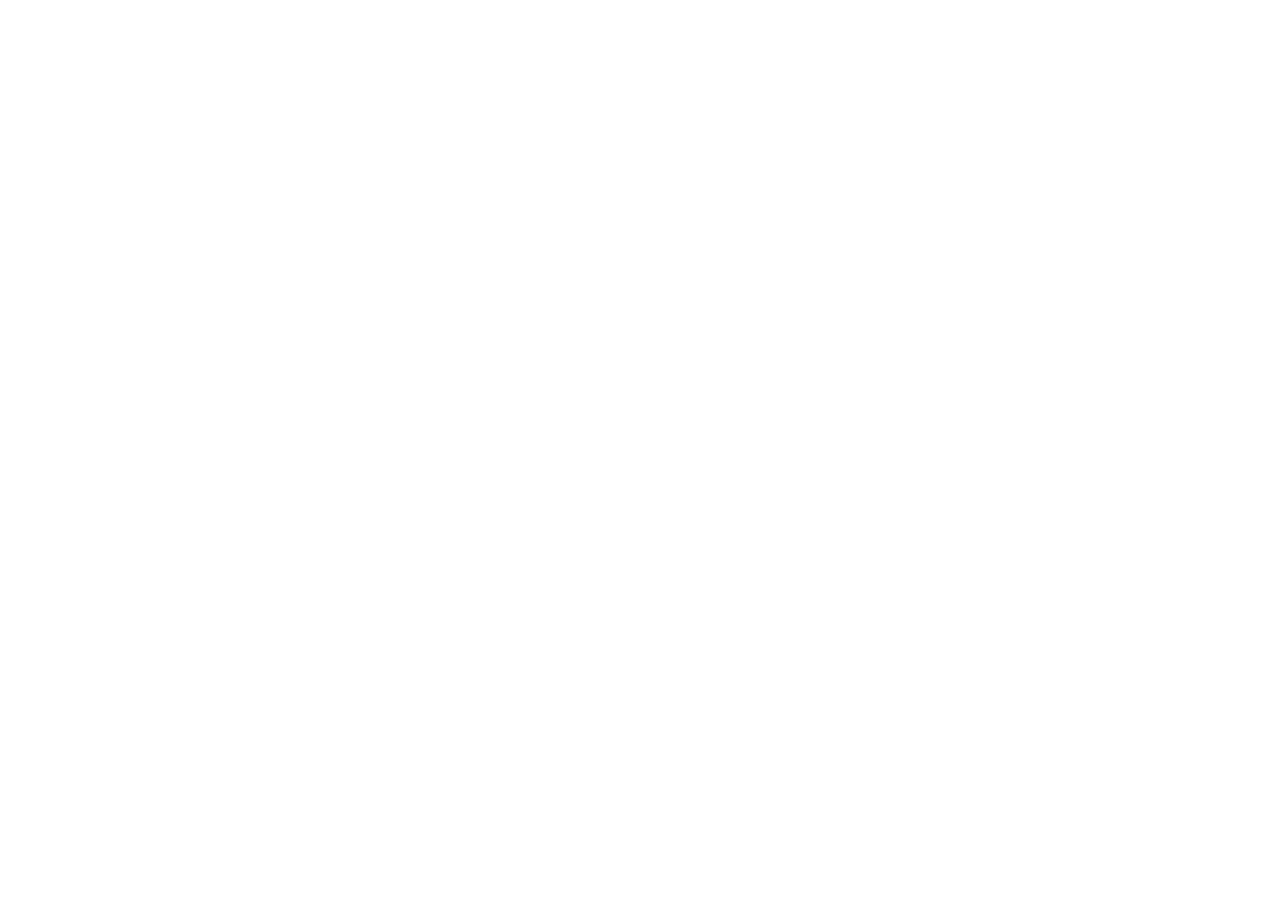
==== index.html @ 1fd28c5c "Add files via upload" ====
<!DOCTYPE html>
<html lang="en">
<head>
  <meta charset="UTF-8" />
  <meta name="viewport" content="width=device-width, initial-scale=1.0" />
  <title>BIDAMAX Admin</title>
  <link rel="stylesheet" href="css/style.css" />
</head>
<body>
  <div id="app"></div>
  <script src="js/app.js"></script>
</body>
</html>
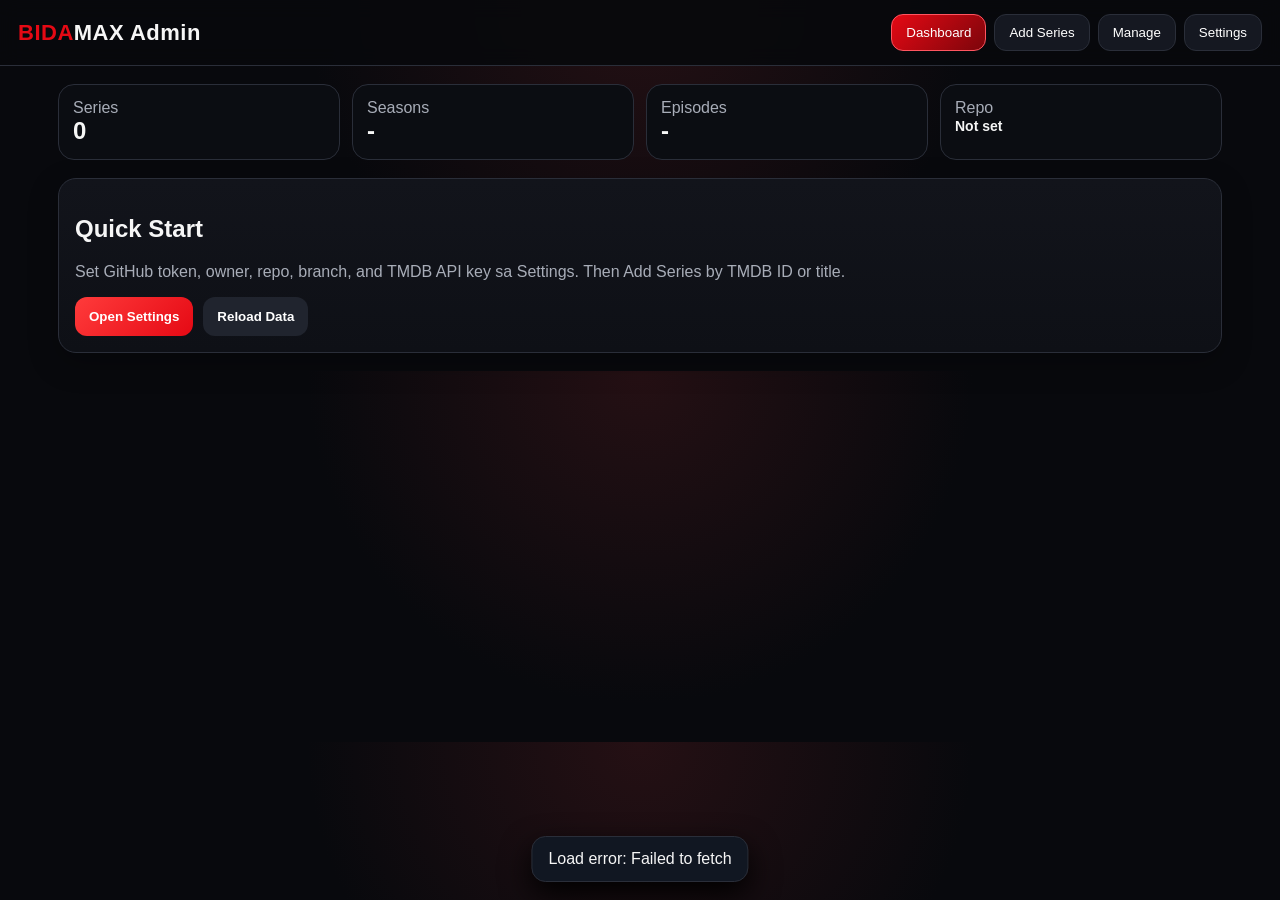
==== commit c1b9fc89: "Add files via upload" ====
--- a/index.html
+++ b/index.html
@@ -1,13 +1,52 @@
 <!DOCTYPE html>
 <html lang="en">
 <head>
-  <meta charset="UTF-8" />
-  <meta name="viewport" content="width=device-width, initial-scale=1.0" />
-  <title>BIDAMAX Admin</title>
-  <link rel="stylesheet" href="css/style.css" />
+<meta charset="UTF-8" />
+<meta name="viewport" content="width=device-width, initial-scale=1.0" />
+<title>BIDAMAX GitHub Admin</title>
+<style>
+:root{--bg:#08090d;--card:#12141b;--card2:#191c25;--red:#e50914;--red2:#ff3b3b;--text:#f6f6f6;--muted:#a8adb8;--line:#2a2e39;--ok:#22c55e;--warn:#f59e0b}*{box-sizing:border-box}body{margin:0;background:radial-gradient(circle at top,#251014,#08090d 45%);color:var(--text);font-family:Arial,Helvetica,sans-serif}.wrap{max-width:1200px;margin:auto;padding:18px}.top{display:flex;gap:12px;align-items:center;justify-content:space-between;position:sticky;top:0;background:rgba(8,9,13,.92);backdrop-filter:blur(10px);z-index:5;padding:14px 18px;border-bottom:1px solid var(--line)}.brand{font-size:22px;font-weight:900;letter-spacing:.5px}.brand span{color:var(--red)}.tabs{display:flex;gap:8px;flex-wrap:wrap}.tab{background:#151821;color:#fff;border:1px solid var(--line);padding:10px 14px;border-radius:12px;cursor:pointer}.tab.active{background:linear-gradient(135deg,var(--red),#7c050b);border-color:#ff5560}.grid{display:grid;grid-template-columns:repeat(12,1fr);gap:14px}.card{background:linear-gradient(180deg,var(--card),#0e1016);border:1px solid var(--line);border-radius:18px;padding:16px;box-shadow:0 10px 30px rgba(0,0,0,.25)}.col-4{grid-column:span 4}.col-6{grid-column:span 6}.col-8{grid-column:span 8}.col-12{grid-column:span 12}label{display:block;margin:10px 0 6px;color:var(--muted);font-size:13px}input,textarea,select{width:100%;background:#0b0d12;color:#fff;border:1px solid var(--line);border-radius:12px;padding:12px;outline:none}textarea{min-height:90px;resize:vertical}.btn{border:0;border-radius:12px;background:linear-gradient(135deg,var(--red2),var(--red));color:white;padding:12px 14px;font-weight:800;cursor:pointer}.btn.secondary{background:#20242e}.btn.ok{background:linear-gradient(135deg,#22c55e,#15803d)}.btn.warn{background:linear-gradient(135deg,#f59e0b,#b45309)}.btn:disabled{opacity:.45}.row{display:flex;gap:10px;align-items:center;flex-wrap:wrap}.stats{display:grid;grid-template-columns:repeat(4,1fr);gap:12px}.stat{background:#0b0d12;border:1px solid var(--line);border-radius:16px;padding:14px}.stat b{font-size:24px}.muted{color:var(--muted)}.list{display:grid;gap:10px;max-height:520px;overflow:auto;padding-right:4px}.item{display:flex;gap:12px;background:#0b0d12;border:1px solid var(--line);border-radius:14px;padding:10px;align-items:center}.poster{width:54px;height:76px;background:#222;border-radius:10px;object-fit:cover}.grow{flex:1}.pill{font-size:12px;color:#fff;background:#2a2e39;padding:5px 8px;border-radius:99px}.episode{display:grid;grid-template-columns:80px 1fr;gap:10px;background:#0b0d12;border:1px solid var(--line);border-radius:14px;padding:10px;margin:8px 0}.hidden{display:none!important}.toast{position:fixed;bottom:18px;left:50%;transform:translateX(-50%);background:#111722;border:1px solid var(--line);padding:13px 16px;border-radius:14px;box-shadow:0 12px 30px #000;z-index:99;display:none}.small{font-size:12px}.hr{height:1px;background:var(--line);margin:14px 0}.preview{display:flex;gap:14px;align-items:flex-start}.preview img{width:110px;border-radius:14px;background:#222}.code{font-family:monospace;background:#0b0d12;border:1px solid var(--line);padding:10px;border-radius:10px;white-space:pre-wrap;max-height:260px;overflow:auto}@media(max-width:800px){.grid{grid-template-columns:1fr}.col-4,.col-6,.col-8,.col-12{grid-column:span 1}.stats{grid-template-columns:repeat(2,1fr)}.top{display:block}.tabs{margin-top:10px}.preview{display:block}.preview img{width:100%;max-width:180px;margin-bottom:10px}.episode{grid-template-columns:1fr}.item{align-items:flex-start}.poster{width:48px;height:68px}}
+</style>
 </head>
 <body>
-  <div id="app"></div>
-  <script src="js/app.js"></script>
+<div class="top"><div class="brand"><span>BIDA</span>MAX Admin</div><div class="tabs"><button class="tab active" data-page="dashboard">Dashboard</button><button class="tab" data-page="add">Add Series</button><button class="tab" data-page="manage">Manage</button><button class="tab" data-page="settings">Settings</button></div></div>
+<div class="wrap">
+<section id="dashboard" class="page"><div class="stats"><div class="stat"><div class="muted">Series</div><b id="statSeries">0</b></div><div class="stat"><div class="muted">Seasons</div><b id="statSeasons">0</b></div><div class="stat"><div class="muted">Episodes</div><b id="statEpisodes">0</b></div><div class="stat"><div class="muted">Repo</div><b id="statRepo" style="font-size:14px">Not set</b></div></div><br><div class="card"><h2>Quick Start</h2><p class="muted">Set GitHub token, owner, repo, branch, and TMDB API key sa Settings. Then Add Series by TMDB ID or title.</p><div class="row"><button class="btn" onclick="showPage('settings')">Open Settings</button><button class="btn secondary" onclick="loadAllData()">Reload Data</button></div></div></section>
+<section id="settings" class="page hidden"><div class="grid"><div class="card col-6"><h2>GitHub Settings</h2><label>GitHub Token</label><input id="ghToken" type="password" placeholder="ghp_..."/><label>Owner / Username</label><input id="ghOwner" placeholder="missnapokita"/><label>Repository</label><input id="ghRepo" placeholder="bidamax-data"/><label>Branch</label><input id="ghBranch" value="main"/><label>Database folder</label><input id="dbFolder" value="database"/><div class="row" style="margin-top:12px"><button class="btn ok" onclick="saveSettings()">Save Settings</button><button class="btn secondary" onclick="testGitHub()">Test GitHub</button></div><p class="muted small">Token is saved only in your browser localStorage.</p></div><div class="card col-6"><h2>TMDB Settings</h2><label>TMDB API Key</label><input id="tmdbKey" type="password" placeholder="TMDB API Key"/><label>Language</label><input id="tmdbLang" value="en-US"/><button class="btn ok" style="margin-top:12px" onclick="saveSettings()">Save TMDB</button><div class="hr"></div><h3>GitHub JSON paths</h3><div class="code" id="pathsBox"></div></div></div></section>
+<section id="add" class="page hidden"><div class="grid"><div class="card col-4"><h2>Add/Search Series</h2><label>Search by TMDB ID or Title</label><input id="searchInput" placeholder="1396 or Goblin"/><div class="row" style="margin-top:12px"><button class="btn" onclick="searchOrFetchSeries()">Search</button><button class="btn secondary" onclick="clearAdd()">Clear</button></div><div class="hr"></div><div id="searchResults" class="list"></div></div><div class="card col-8"><h2>Preview</h2><div id="seriesPreview" class="muted">No series selected.</div><div class="hr"></div><div class="row"><button id="btnGenerate" class="btn ok" disabled onclick="generateAndSave()">Generate Seasons + Episodes & Save</button><button id="btnOnlyPreview" class="btn secondary" disabled onclick="renderGeneratedJson()">Preview JSON</button></div><div id="generatedBox" class="code hidden"></div></div></div></section>
+<section id="manage" class="page hidden"><div class="grid"><div class="card col-4"><h2>Series Manager</h2><input id="manageSearch" placeholder="Search local series..." oninput="renderSeriesList()"/><br><br><button class="btn secondary" onclick="loadAllData()">Reload from GitHub</button><div class="hr"></div><div id="seriesList" class="list"></div></div><div class="card col-8"><h2>Episode Editor</h2><div id="editorBox" class="muted">Select a series.</div></div></div></section>
+</div><div id="toast" class="toast"></div>
+<script>
+const IMG='https://image.tmdb.org/t/p/w500';let settings={},series=[],currentSeries=null,currentSeasons=[],currentEpisodes=[],editingSeries=null,editingEpisodes=[];
+function $(id){return document.getElementById(id)}function toast(m){let t=$('toast');t.textContent=m;t.style.display='block';setTimeout(()=>t.style.display='none',3500)}
+function showPage(p){document.querySelectorAll('.page').forEach(x=>x.classList.add('hidden'));$(p).classList.remove('hidden');document.querySelectorAll('.tab').forEach(x=>x.classList.toggle('active',x.dataset.page==p));if(p==='manage')renderSeriesList();updateStats()}
+document.querySelectorAll('.tab').forEach(b=>b.onclick=()=>showPage(b.dataset.page));
+function loadSettings(){settings=JSON.parse(localStorage.getItem('bidamaxAdminSettings')||'{}');$('ghToken').value=settings.token||'';$('ghOwner').value=settings.owner||'';$('ghRepo').value=settings.repo||'';$('ghBranch').value=settings.branch||'main';$('dbFolder').value=settings.folder||'database';$('tmdbKey').value=settings.tmdb||'';$('tmdbLang').value=settings.lang||'en-US';updatePaths()}
+function saveSettings(){settings={token:$('ghToken').value.trim(),owner:$('ghOwner').value.trim(),repo:$('ghRepo').value.trim(),branch:$('ghBranch').value.trim()||'main',folder:$('dbFolder').value.trim()||'database',tmdb:$('tmdbKey').value.trim(),lang:$('tmdbLang').value.trim()||'en-US'};localStorage.setItem('bidamaxAdminSettings',JSON.stringify(settings));updatePaths();updateStats();toast('Settings saved')}
+function updatePaths(){let f=$('dbFolder').value||'database';$('pathsBox').textContent=`${f}/series.json\n${f}/seasons/{tmdb_id}.json\n${f}/episodes/{tmdb_id}.json`}
+function rawPath(path){return `https://raw.githubusercontent.com/${settings.owner}/${settings.repo}/${settings.branch}/${path}`}function apiPath(path){return `https://api.github.com/repos/${settings.owner}/${settings.repo}/contents/${path}`}
+async function ghGet(path){let r=await fetch(apiPath(path)+`?ref=${settings.branch}`,{headers:{Authorization:`token ${settings.token}`,Accept:'application/vnd.github+json'}});if(r.status===404)return null;if(!r.ok)throw new Error(await r.text());let j=await r.json();let text=decodeURIComponent(escape(atob(j.content.replace(/\n/g,''))));return {sha:j.sha,text,json:JSON.parse(text)}}
+async function ghPut(path,obj,msg){let existing=await ghGet(path).catch(e=>null);let content=btoa(unescape(encodeURIComponent(JSON.stringify(obj,null,2))));let body={message:msg,content,branch:settings.branch};if(existing&&existing.sha)body.sha=existing.sha;let r=await fetch(apiPath(path),{method:'PUT',headers:{Authorization:`token ${settings.token}`,Accept:'application/vnd.github+json'},body:JSON.stringify(body)});if(!r.ok)throw new Error(await r.text());return r.json()}
+async function testGitHub(){try{saveSettings();let r=await fetch(`https://api.github.com/repos/${settings.owner}/${settings.repo}`,{headers:{Authorization:`token ${settings.token}`}});if(!r.ok)throw new Error(await r.text());toast('GitHub connected')}catch(e){toast('GitHub error: '+e.message)}}
+async function loadAllData(){try{saveSettings();let path=`${settings.folder}/series.json`;let data=await ghGet(path);series=data?data.json:[];if(!Array.isArray(series))series=[];toast('Loaded '+series.length+' series');renderSeriesList();updateStats()}catch(e){toast('Load error: '+e.message)}}
+function updateStats(){let repo=(settings.owner&&settings.repo)?settings.owner+'/'+settings.repo:'Not set';$('statRepo').textContent=repo;$('statSeries').textContent=series.length||0;$('statSeasons').textContent='-';$('statEpisodes').textContent='-'}
+async function tmdb(url){if(!settings.tmdb)throw new Error('Missing TMDB API key');let sep=url.includes('?')?'&':'?';let r=await fetch(`https://api.themoviedb.org/3${url}${sep}api_key=${settings.tmdb}&language=${settings.lang||'en-US'}`);let j=await r.json();if(!r.ok||j.success===false)throw new Error(j.status_message||'TMDB error');return j}
+async function searchOrFetchSeries(){try{saveSettings();let q=$('searchInput').value.trim();if(!q)return toast('Enter TMDB ID or title');$('searchResults').innerHTML='<div class="muted">Loading...</div>';if(/^\d+$/.test(q)){let d=await tmdb(`/tv/${q}?append_to_response=images,videos`);selectSeries(d);$('searchResults').innerHTML=''}else{let s=await tmdb(`/search/tv?query=${encodeURIComponent(q)}`);$('searchResults').innerHTML='';(s.results||[]).slice(0,10).forEach(x=>{let div=document.createElement('div');div.className='item';div.innerHTML=`<img class="poster" src="${x.poster_path?IMG+x.poster_path:''}"><div class="grow"><b>${x.name||x.original_name}</b><div class="muted small">${(x.first_air_date||'').slice(0,4)} • ID ${x.id}</div></div><button class="btn secondary">Select</button>`;div.querySelector('button').onclick=async()=>selectSeries(await tmdb(`/tv/${x.id}?append_to_response=images,videos`));$('searchResults').appendChild(div)})}}catch(e){toast(e.message);$('searchResults').innerHTML=''}}
+function logoFrom(d){try{let logos=(d.images&&d.images.logos)||[];let en=logos.find(l=>l.iso_639_1==='en'&&l.file_path&&!l.file_path.includes('.svg'))||logos.find(l=>l.file_path&&!l.file_path.includes('.svg'));return en?en.file_path:'n/a'}catch(e){return 'n/a'}}
+function trailerFrom(d){let res=(d.videos&&d.videos.results)||[];let t=res.find(v=>v.type==='Trailer'&&v.site==='YouTube')||res.find(v=>v.site==='YouTube');return t?t.key:'n/a'}
+function mapSeries(d){let year=(d.last_air_date||d.first_air_date||'').slice(0,4)||'n/a';return {id:String(d.id),tmdbID:String(d.id),title:d.name||d.original_name||'n/a',Title:d.name||d.original_name||'n/a',year,Year:year,vote:String(d.vote_average??'n/a'),Vote:String(d.vote_average??'n/a'),language:d.original_language||'n/a',Language:d.original_language||'n/a',genres:(d.genres||[]).map(g=>g.name),Genres:(d.genres||[]).map(g=>g.name),overview:d.overview||'n/a',Overview:d.overview||'n/a',poster:d.poster_path||'n/a',Poster:d.poster_path||'n/a',backdrop:d.backdrop_path||'n/a',Backdrop:d.backdrop_path||'n/a',logo:logoFrom(d),Logo:logoFrom(d),runtime:String((d.episode_run_time&&d.episode_run_time[0])||'n/a'),status:d.status||'n/a',SeriesStatus:d.status||'n/a',season_count:d.number_of_seasons||0,NumberOfSeasons:String(d.number_of_seasons||0),episode_count:d.number_of_episodes||0,NumberOfEpisodes:String(d.number_of_episodes||0),trailer:trailerFrom(d),Trailer:trailerFrom(d),adult:String(d.adult||false),Adult:String(d.adult||false),tagline:d.tagline||'',Tagline:d.tagline||'',tags:'',Tags:''}}
+function mapSeasons(d){return (d.seasons||[]).filter(s=>s.season_number!==0).map(s=>({series_id:String(d.id),season:s.season_number,season_number:String(s.season_number),title:s.name||`Season ${s.season_number}`,name:s.name||`Season ${s.season_number}`,overview:s.overview||'',poster:s.poster_path||'n/a',poster_path:s.poster_path||'n/a',episode_count:String(s.episode_count||0),air_date:s.air_date||'n/a'}))}
+async function selectSeries(d){currentSeries=mapSeries(d);currentSeasons=mapSeasons(d);currentEpisodes=[];$('btnGenerate').disabled=false;$('btnOnlyPreview').disabled=false;$('seriesPreview').innerHTML=`<div class="preview"><img src="${currentSeries.poster!='n/a'?IMG+currentSeries.poster:''}"><div><h2>${currentSeries.title}</h2><p class="muted">${currentSeries.year} • ${currentSeries.genres.join(', ')} • ${currentSeries.season_count} seasons • ${currentSeries.episode_count} episodes</p><p>${currentSeries.overview}</p><span class="pill">TMDB ${currentSeries.id}</span></div></div>`;toast('Selected '+currentSeries.title)}
+async function generateEpisodes(tmdbid,seasons){let all=[];for(const s of seasons){let d=await tmdb(`/tv/${tmdbid}/season/${s.season}`);(d.episodes||[]).forEach(ep=>all.push({series_id:String(tmdbid),season:s.season,season_number:String(s.season),episode:ep.episode_number,episode_number:String(ep.episode_number),title:ep.name||`Episode ${ep.episode_number}`,name:ep.name||`Episode ${ep.episode_number}`,overview:ep.overview||'',air_date:ep.air_date||'n/a',poster:ep.still_path||'n/a',still_path:ep.still_path||'n/a',runtime:ep.runtime||'',link:''}))}return all}
+async function renderGeneratedJson(){if(!currentSeries)return;currentEpisodes=await generateEpisodes(currentSeries.id,currentSeasons);$('generatedBox').classList.remove('hidden');$('generatedBox').textContent=JSON.stringify({series:currentSeries,seasons:currentSeasons,episodes:currentEpisodes.slice(0,3),note:'Only first 3 episodes shown'},null,2)}
+async function generateAndSave(){try{if(!currentSeries)return;saveSettings();$('btnGenerate').disabled=true;toast('Generating episodes...');currentEpisodes=await generateEpisodes(currentSeries.id,currentSeasons);let listData=await ghGet(`${settings.folder}/series.json`);let list=listData?listData.json:[];if(!Array.isArray(list))list=[];let idx=list.findIndex(x=>String(x.id||x.tmdbID)==currentSeries.id);if(idx>=0)list[idx]=currentSeries;else list.unshift(currentSeries);await ghPut(`${settings.folder}/series.json`,list,`Add/update ${currentSeries.title}`);await ghPut(`${settings.folder}/seasons/${currentSeries.id}.json`,currentSeasons,`Generate seasons ${currentSeries.title}`);await ghPut(`${settings.folder}/episodes/${currentSeries.id}.json`,currentEpisodes,`Generate episodes ${currentSeries.title}`);series=list;toast('Saved to GitHub: '+currentSeries.title);renderSeriesList();updateStats()}catch(e){toast('Save error: '+e.message)}finally{$('btnGenerate').disabled=false}}
+function clearAdd(){currentSeries=null;currentSeasons=[];currentEpisodes=[];$('seriesPreview').textContent='No series selected.';$('searchResults').innerHTML='';$('searchInput').value='';$('generatedBox').classList.add('hidden');$('btnGenerate').disabled=true;$('btnOnlyPreview').disabled=true}
+function renderSeriesList(){let q=($('manageSearch')?.value||'').toLowerCase();let box=$('seriesList');if(!box)return;box.innerHTML='';series.filter(s=>(s.title||s.Title||'').toLowerCase().includes(q)).forEach(s=>{let div=document.createElement('div');div.className='item';let poster=s.poster||s.Poster;div.innerHTML=`<img class="poster" src="${poster&&poster!='n/a'?IMG+poster:''}"><div class="grow"><b>${s.title||s.Title}</b><div class="muted small">${s.year||s.Year||''} • ${s.id||s.tmdbID}</div></div><button class="btn secondary">Open</button>`;div.querySelector('button').onclick=()=>openEditor(s);box.appendChild(div)})}
+async function openEditor(s){try{editingSeries=s;let eid=String(s.id||s.tmdbID);let ep=await ghGet(`${settings.folder}/episodes/${eid}.json`);editingEpisodes=ep?ep.json:[];renderEpisodeEditor()}catch(e){toast('Open error: '+e.message)}}
+function renderEpisodeEditor(){if(!editingSeries)return;$('editorBox').innerHTML=`<h2>${editingSeries.title||editingSeries.Title}</h2><p class="muted">Edit video links then Save.</p><textarea id="bulkLinks" placeholder="Bulk paste links here, one link per line. It will fill from first episode onward."></textarea><div class="row" style="margin:10px 0"><button class="btn secondary" onclick="applyBulkLinks()">Apply Bulk Links</button><button class="btn ok" onclick="saveEpisodeLinks()">Save Episodes</button></div><div id="episodesEditList"></div>`;let list=$('episodesEditList');editingEpisodes.forEach((e,i)=>{let div=document.createElement('div');div.className='episode';div.innerHTML=`<div><span class="pill">S${e.season||e.season_number} E${e.episode||e.episode_number}</span></div><div><b>${e.title||e.name}</b><p class="muted small">${e.overview||''}</p><input data-i="${i}" value="${e.link||''}" placeholder="Video link"></div>`;list.appendChild(div)});list.querySelectorAll('input').forEach(inp=>inp.oninput=()=>editingEpisodes[Number(inp.dataset.i)].link=inp.value)}
+function applyBulkLinks(){let lines=$('bulkLinks').value.split('\n').map(x=>x.trim()).filter(Boolean);lines.forEach((l,i)=>{if(editingEpisodes[i])editingEpisodes[i].link=l});renderEpisodeEditor();toast('Applied '+lines.length+' links')}
+async function saveEpisodeLinks(){try{let eid=String(editingSeries.id||editingSeries.tmdbID);await ghPut(`${settings.folder}/episodes/${eid}.json`,editingEpisodes,`Update episode links ${editingSeries.title||editingSeries.Title}`);toast('Episode links saved')}catch(e){toast('Save error: '+e.message)}}
+loadSettings();loadAllData().catch(()=>{});
+</script>
 </body>
 </html>
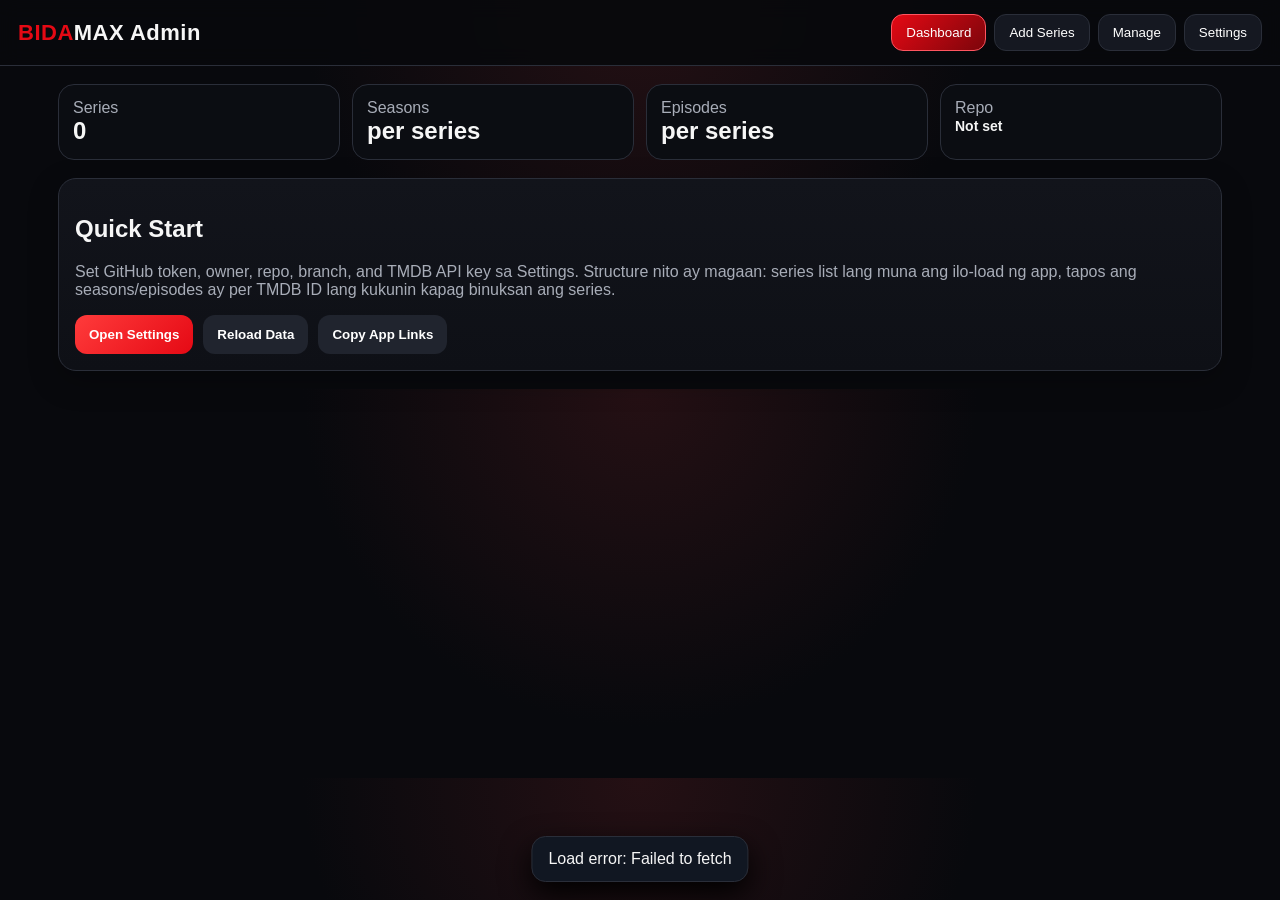
==== commit 466d0783: "Add files via upload" ====
--- a/index.html
+++ b/index.html
@@ -11,8 +11,8 @@
 <body>
 <div class="top"><div class="brand"><span>BIDA</span>MAX Admin</div><div class="tabs"><button class="tab active" data-page="dashboard">Dashboard</button><button class="tab" data-page="add">Add Series</button><button class="tab" data-page="manage">Manage</button><button class="tab" data-page="settings">Settings</button></div></div>
 <div class="wrap">
-<section id="dashboard" class="page"><div class="stats"><div class="stat"><div class="muted">Series</div><b id="statSeries">0</b></div><div class="stat"><div class="muted">Seasons</div><b id="statSeasons">0</b></div><div class="stat"><div class="muted">Episodes</div><b id="statEpisodes">0</b></div><div class="stat"><div class="muted">Repo</div><b id="statRepo" style="font-size:14px">Not set</b></div></div><br><div class="card"><h2>Quick Start</h2><p class="muted">Set GitHub token, owner, repo, branch, and TMDB API key sa Settings. Then Add Series by TMDB ID or title.</p><div class="row"><button class="btn" onclick="showPage('settings')">Open Settings</button><button class="btn secondary" onclick="loadAllData()">Reload Data</button></div></div></section>
-<section id="settings" class="page hidden"><div class="grid"><div class="card col-6"><h2>GitHub Settings</h2><label>GitHub Token</label><input id="ghToken" type="password" placeholder="ghp_..."/><label>Owner / Username</label><input id="ghOwner" placeholder="missnapokita"/><label>Repository</label><input id="ghRepo" placeholder="bidamax-data"/><label>Branch</label><input id="ghBranch" value="main"/><label>Database folder</label><input id="dbFolder" value="database"/><div class="row" style="margin-top:12px"><button class="btn ok" onclick="saveSettings()">Save Settings</button><button class="btn secondary" onclick="testGitHub()">Test GitHub</button></div><p class="muted small">Token is saved only in your browser localStorage.</p></div><div class="card col-6"><h2>TMDB Settings</h2><label>TMDB API Key</label><input id="tmdbKey" type="password" placeholder="TMDB API Key"/><label>Language</label><input id="tmdbLang" value="en-US"/><button class="btn ok" style="margin-top:12px" onclick="saveSettings()">Save TMDB</button><div class="hr"></div><h3>GitHub JSON paths</h3><div class="code" id="pathsBox"></div></div></div></section>
+<section id="dashboard" class="page"><div class="stats"><div class="stat"><div class="muted">Series</div><b id="statSeries">0</b></div><div class="stat"><div class="muted">Seasons</div><b id="statSeasons">0</b></div><div class="stat"><div class="muted">Episodes</div><b id="statEpisodes">0</b></div><div class="stat"><div class="muted">Repo</div><b id="statRepo" style="font-size:14px">Not set</b></div></div><br><div class="card"><h2>Quick Start</h2><p class="muted">Set GitHub token, owner, repo, branch, and TMDB API key sa Settings. Structure nito ay magaan: series list lang muna ang ilo-load ng app, tapos ang seasons/episodes ay per TMDB ID lang kukunin kapag binuksan ang series.</p><div class="row"><button class="btn" onclick="showPage('settings')">Open Settings</button><button class="btn secondary" onclick="loadAllData()">Reload Data</button><button class="btn secondary" onclick="copyAppLinks()">Copy App Links</button></div></div></section>
+<section id="settings" class="page hidden"><div class="grid"><div class="card col-6"><h2>GitHub Settings</h2><label>GitHub Token</label><input id="ghToken" type="password" placeholder="ghp_..."/><label>Owner / Username</label><input id="ghOwner" placeholder="missnapokita"/><label>Repository</label><input id="ghRepo" placeholder="bidamax-data"/><label>Branch</label><input id="ghBranch" value="main"/><label>Database folder</label><input id="dbFolder" value="database"/><div class="row" style="margin-top:12px"><button class="btn ok" onclick="saveSettings()">Save Settings</button><button class="btn secondary" onclick="testGitHub()">Test GitHub</button></div><p class="muted small">Token is saved only in your browser localStorage.</p></div><div class="card col-6"><h2>TMDB Settings</h2><label>TMDB API Key</label><input id="tmdbKey" type="password" placeholder="TMDB API Key"/><label>Language</label><input id="tmdbLang" value="en-US"/><button class="btn ok" style="margin-top:12px" onclick="saveSettings()">Save TMDB</button><div class="hr"></div><h3>GitHub JSON paths</h3><div class="code" id="pathsBox"></div><p class="muted small">Recommended flow: app loads <b>series.json</b> first. Kapag pumili ng series, doon lang kukunin ang <b>seasons/{tmdb_id}.json</b> at <b>episodes/{tmdb_id}.json</b>.</p></div></div></section>
 <section id="add" class="page hidden"><div class="grid"><div class="card col-4"><h2>Add/Search Series</h2><label>Search by TMDB ID or Title</label><input id="searchInput" placeholder="1396 or Goblin"/><div class="row" style="margin-top:12px"><button class="btn" onclick="searchOrFetchSeries()">Search</button><button class="btn secondary" onclick="clearAdd()">Clear</button></div><div class="hr"></div><div id="searchResults" class="list"></div></div><div class="card col-8"><h2>Preview</h2><div id="seriesPreview" class="muted">No series selected.</div><div class="hr"></div><div class="row"><button id="btnGenerate" class="btn ok" disabled onclick="generateAndSave()">Generate Seasons + Episodes & Save</button><button id="btnOnlyPreview" class="btn secondary" disabled onclick="renderGeneratedJson()">Preview JSON</button></div><div id="generatedBox" class="code hidden"></div></div></div></section>
 <section id="manage" class="page hidden"><div class="grid"><div class="card col-4"><h2>Series Manager</h2><input id="manageSearch" placeholder="Search local series..." oninput="renderSeriesList()"/><br><br><button class="btn secondary" onclick="loadAllData()">Reload from GitHub</button><div class="hr"></div><div id="seriesList" class="list"></div></div><div class="card col-8"><h2>Episode Editor</h2><div id="editorBox" class="muted">Select a series.</div></div></div></section>
 </div><div id="toast" class="toast"></div>
@@ -29,7 +29,7 @@
 async function ghPut(path,obj,msg){let existing=await ghGet(path).catch(e=>null);let content=btoa(unescape(encodeURIComponent(JSON.stringify(obj,null,2))));let body={message:msg,content,branch:settings.branch};if(existing&&existing.sha)body.sha=existing.sha;let r=await fetch(apiPath(path),{method:'PUT',headers:{Authorization:`token ${settings.token}`,Accept:'application/vnd.github+json'},body:JSON.stringify(body)});if(!r.ok)throw new Error(await r.text());return r.json()}
 async function testGitHub(){try{saveSettings();let r=await fetch(`https://api.github.com/repos/${settings.owner}/${settings.repo}`,{headers:{Authorization:`token ${settings.token}`}});if(!r.ok)throw new Error(await r.text());toast('GitHub connected')}catch(e){toast('GitHub error: '+e.message)}}
 async function loadAllData(){try{saveSettings();let path=`${settings.folder}/series.json`;let data=await ghGet(path);series=data?data.json:[];if(!Array.isArray(series))series=[];toast('Loaded '+series.length+' series');renderSeriesList();updateStats()}catch(e){toast('Load error: '+e.message)}}
-function updateStats(){let repo=(settings.owner&&settings.repo)?settings.owner+'/'+settings.repo:'Not set';$('statRepo').textContent=repo;$('statSeries').textContent=series.length||0;$('statSeasons').textContent='-';$('statEpisodes').textContent='-'}
+function updateStats(){let repo=(settings.owner&&settings.repo)?settings.owner+'/'+settings.repo:'Not set';$('statRepo').textContent=repo;$('statSeries').textContent=series.length||0;$('statSeasons').textContent='per series';$('statEpisodes').textContent='per series'}
 async function tmdb(url){if(!settings.tmdb)throw new Error('Missing TMDB API key');let sep=url.includes('?')?'&':'?';let r=await fetch(`https://api.themoviedb.org/3${url}${sep}api_key=${settings.tmdb}&language=${settings.lang||'en-US'}`);let j=await r.json();if(!r.ok||j.success===false)throw new Error(j.status_message||'TMDB error');return j}
 async function searchOrFetchSeries(){try{saveSettings();let q=$('searchInput').value.trim();if(!q)return toast('Enter TMDB ID or title');$('searchResults').innerHTML='<div class="muted">Loading...</div>';if(/^\d+$/.test(q)){let d=await tmdb(`/tv/${q}?append_to_response=images,videos`);selectSeries(d);$('searchResults').innerHTML=''}else{let s=await tmdb(`/search/tv?query=${encodeURIComponent(q)}`);$('searchResults').innerHTML='';(s.results||[]).slice(0,10).forEach(x=>{let div=document.createElement('div');div.className='item';div.innerHTML=`<img class="poster" src="${x.poster_path?IMG+x.poster_path:''}"><div class="grow"><b>${x.name||x.original_name}</b><div class="muted small">${(x.first_air_date||'').slice(0,4)} • ID ${x.id}</div></div><button class="btn secondary">Select</button>`;div.querySelector('button').onclick=async()=>selectSeries(await tmdb(`/tv/${x.id}?append_to_response=images,videos`));$('searchResults').appendChild(div)})}}catch(e){toast(e.message);$('searchResults').innerHTML=''}}
 function logoFrom(d){try{let logos=(d.images&&d.images.logos)||[];let en=logos.find(l=>l.iso_639_1==='en'&&l.file_path&&!l.file_path.includes('.svg'))||logos.find(l=>l.file_path&&!l.file_path.includes('.svg'));return en?en.file_path:'n/a'}catch(e){return 'n/a'}}
@@ -46,6 +46,21 @@
 function renderEpisodeEditor(){if(!editingSeries)return;$('editorBox').innerHTML=`<h2>${editingSeries.title||editingSeries.Title}</h2><p class="muted">Edit video links then Save.</p><textarea id="bulkLinks" placeholder="Bulk paste links here, one link per line. It will fill from first episode onward."></textarea><div class="row" style="margin:10px 0"><button class="btn secondary" onclick="applyBulkLinks()">Apply Bulk Links</button><button class="btn ok" onclick="saveEpisodeLinks()">Save Episodes</button></div><div id="episodesEditList"></div>`;let list=$('episodesEditList');editingEpisodes.forEach((e,i)=>{let div=document.createElement('div');div.className='episode';div.innerHTML=`<div><span class="pill">S${e.season||e.season_number} E${e.episode||e.episode_number}</span></div><div><b>${e.title||e.name}</b><p class="muted small">${e.overview||''}</p><input data-i="${i}" value="${e.link||''}" placeholder="Video link"></div>`;list.appendChild(div)});list.querySelectorAll('input').forEach(inp=>inp.oninput=()=>editingEpisodes[Number(inp.dataset.i)].link=inp.value)}
 function applyBulkLinks(){let lines=$('bulkLinks').value.split('\n').map(x=>x.trim()).filter(Boolean);lines.forEach((l,i)=>{if(editingEpisodes[i])editingEpisodes[i].link=l});renderEpisodeEditor();toast('Applied '+lines.length+' links')}
 async function saveEpisodeLinks(){try{let eid=String(editingSeries.id||editingSeries.tmdbID);await ghPut(`${settings.folder}/episodes/${eid}.json`,editingEpisodes,`Update episode links ${editingSeries.title||editingSeries.Title}`);toast('Episode links saved')}catch(e){toast('Save error: '+e.message)}}
+
+function copyAppLinks(){
+ saveSettings();
+ let f=settings.folder||'database';
+ let txt=`SERIES LIST (load this on app home):
+${rawPath(`${f}/series.json`)}
+
+SEASONS PER SERIES (replace {tmdb_id}):
+${rawPath(`${f}/seasons/{tmdb_id}.json`)}
+
+EPISODES PER SERIES (replace {tmdb_id}):
+${rawPath(`${f}/episodes/{tmdb_id}.json`)}`;
+ navigator.clipboard.writeText(txt).then(()=>toast('App JSON links copied')).catch(()=>{toast('Copy failed');console.log(txt)});
+}
+
 loadSettings();loadAllData().catch(()=>{});
 </script>
 </body>
